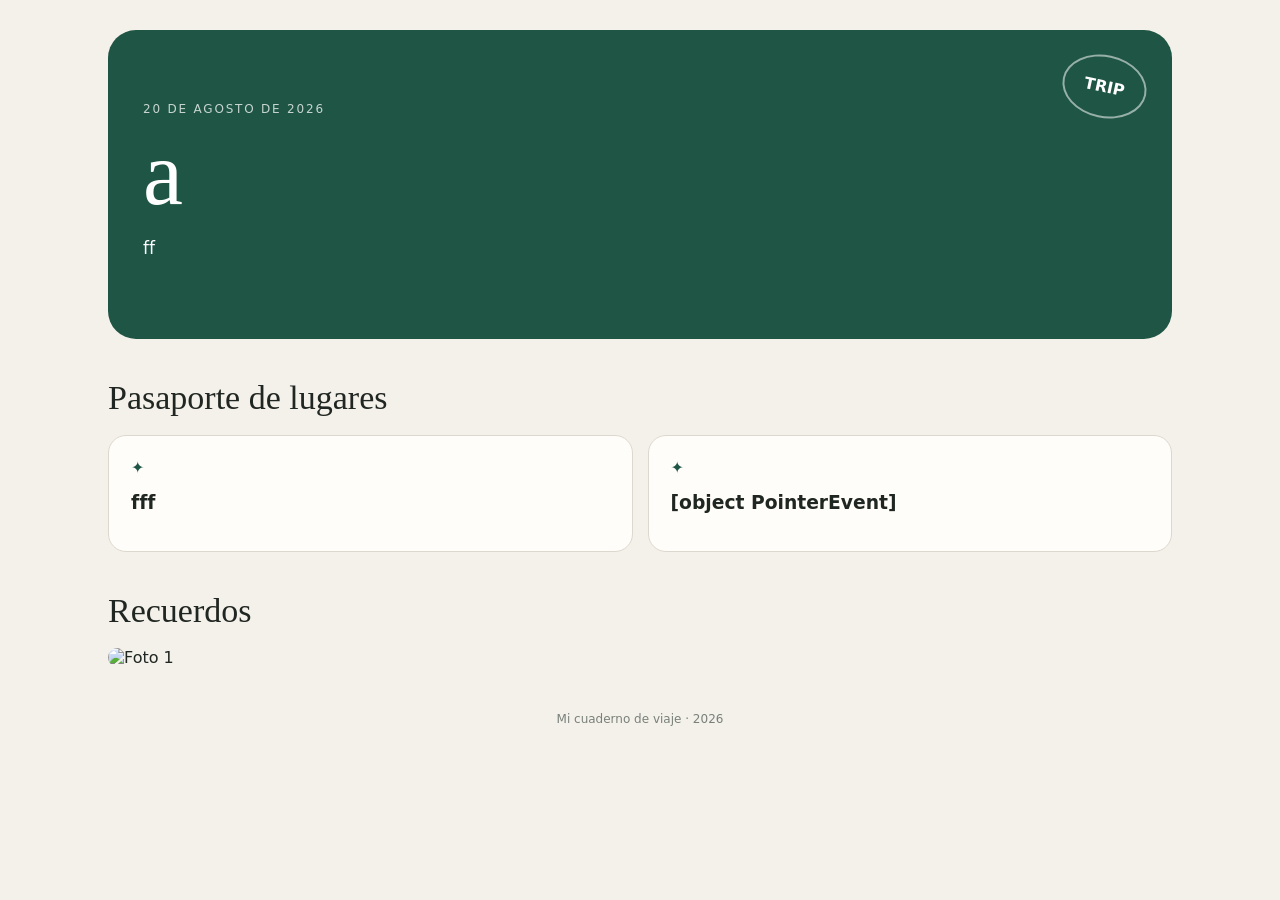
==== camping/index.html @ 10741813 "Add files via upload" ====
<!DOCTYPE html>
<html lang="es"><head><meta charset="UTF-8"><meta name="viewport" content="width=device-width,initial-scale=1.0"><title>a</title><link rel="stylesheet" href="style.css"></head>
<body><main class="trip">
<header class="trip-hero"><div class="stamp">TRIP</div><p class="trip-date">20 de agosto de 2026</p><h1>a</h1><p>ff</p></header>
<section><h2>Pasaporte de lugares</h2><div class="places"><article class="place-card"><span>✦</span><h3>fff</h3><p></p></article><article class="place-card"><span>✦</span><h3>[object PointerEvent]</h3><p></p></article></div></section>
<section><h2>Recuerdos</h2><div class="gallery"><figure><img src="fotos/foto-001.webp" alt="Foto 1" loading="lazy"></figure></div></section>
<footer>Mi cuaderno de viaje · 2026</footer>
</main></body></html>
---- camping/style.css ----
*{box-sizing:border-box}body{margin:0;background:#f4f1ea;color:#202621;font-family:system-ui,sans-serif}.trip{max-width:1100px;margin:auto;padding:30px 18px 60px}.trip-hero{background:#1e5544;color:white;border-radius:28px;padding:60px 35px;margin-bottom:30px;position:relative;overflow:hidden}.stamp{position:absolute;right:25px;top:25px;border:2px solid #fff8;border-radius:50%;padding:20px;transform:rotate(12deg);font-weight:900}.trip-date{text-transform:uppercase;letter-spacing:.15em;opacity:.75;font-size:12px}.trip-hero h1{font:clamp(45px,8vw,90px) Georgia,serif;margin:15px 0;line-height:.95}.trip-hero p:last-child{max-width:650px;line-height:1.7;font-size:17px}h2{font:34px Georgia,serif;margin:40px 0 18px}.places{display:grid;grid-template-columns:repeat(auto-fit,minmax(220px,1fr));gap:15px}.place-card{background:#fffdf9;border:1px solid #ddd8ce;border-radius:18px;padding:22px}.place-card span{color:#1e5544}.place-card h3{margin:15px 0 7px}.place-card p{color:#69736d;line-height:1.5}.gallery{columns:3 230px;column-gap:12px}.gallery figure{margin:0 0 12px;break-inside:avoid}.gallery img{display:block;width:100%;border-radius:15px}footer{text-align:center;color:#788079;margin-top:45px;font-size:12px}@media(max-width:600px){.trip-hero{padding:45px 22px}.stamp{display:none}}
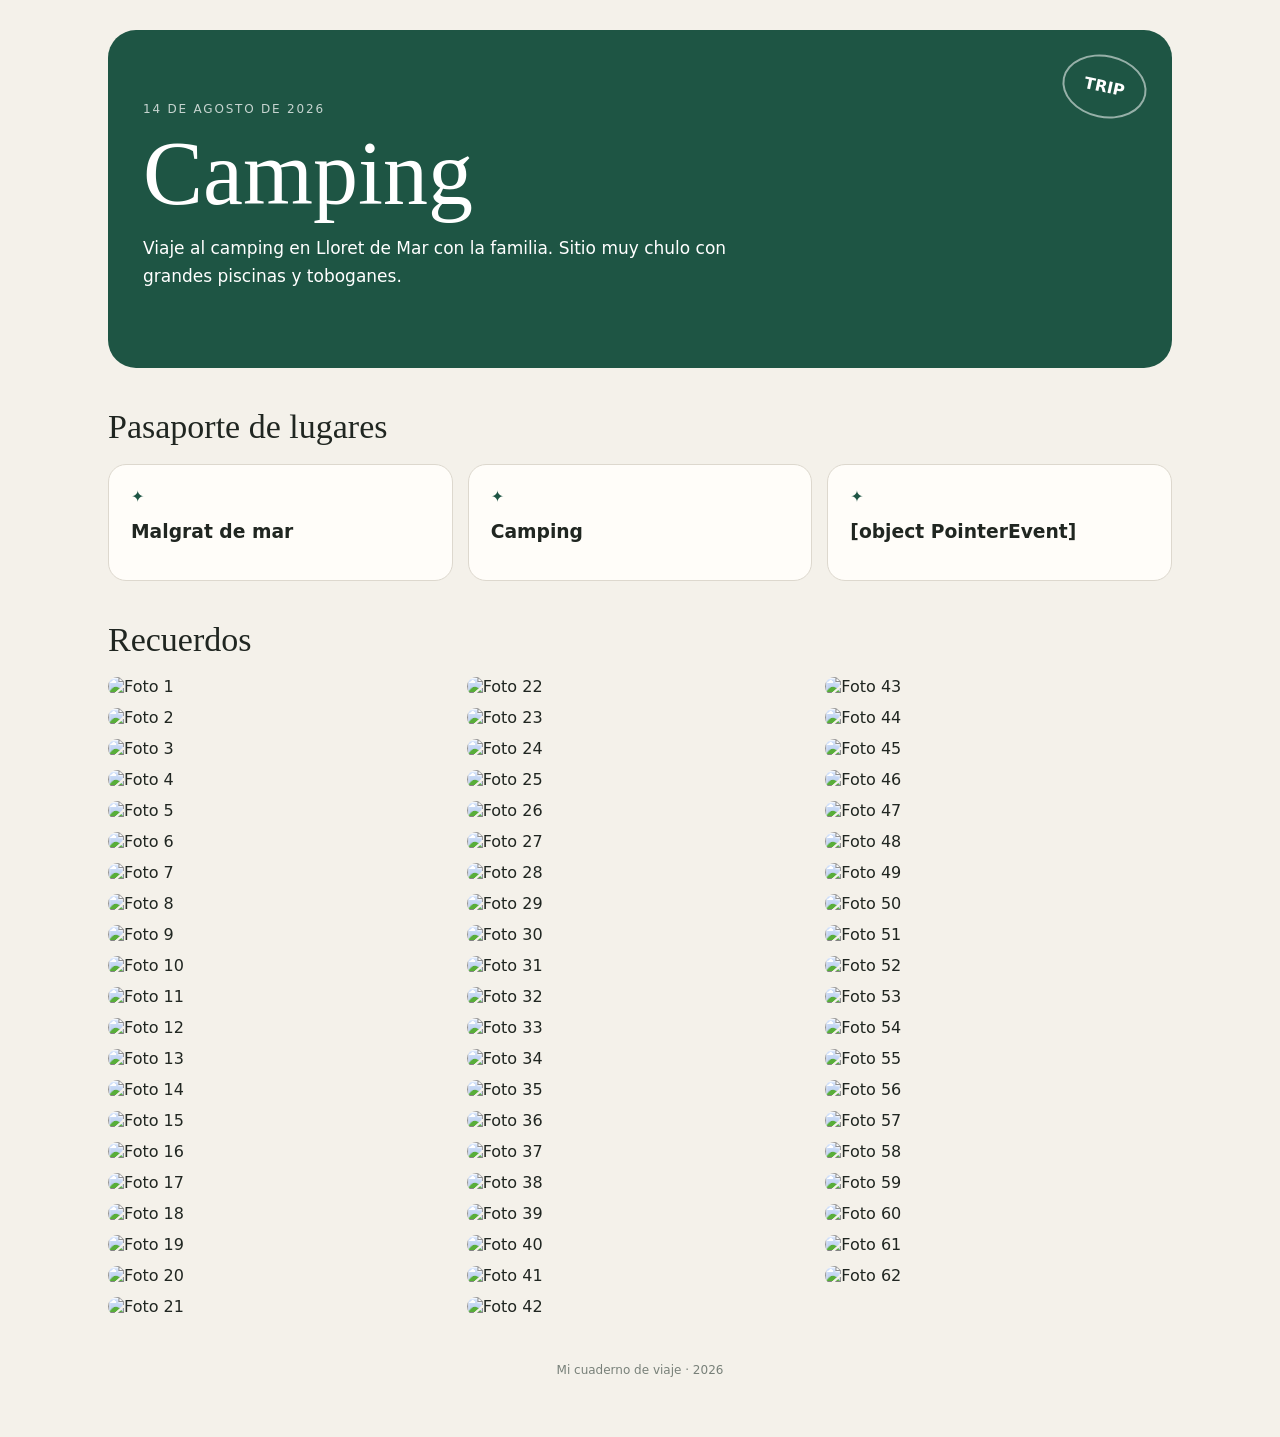
==== commit 4ce96276: "Add files via upload" ====
--- a/camping/index.html
+++ b/camping/index.html
@@ -1,8 +1,10 @@
 <!DOCTYPE html>
-<html lang="es"><head><meta charset="UTF-8"><meta name="viewport" content="width=device-width,initial-scale=1.0"><title>a</title><link rel="stylesheet" href="style.css"></head>
+<html lang="es"><head><meta charset="UTF-8"><meta name="viewport" content="width=device-width,initial-scale=1.0"><title>Camping</title><link rel="stylesheet" href="style.css"></head>
 <body><main class="trip">
-<header class="trip-hero"><div class="stamp">TRIP</div><p class="trip-date">20 de agosto de 2026</p><h1>a</h1><p>ff</p></header>
-<section><h2>Pasaporte de lugares</h2><div class="places"><article class="place-card"><span>✦</span><h3>fff</h3><p></p></article><article class="place-card"><span>✦</span><h3>[object PointerEvent]</h3><p></p></article></div></section>
-<section><h2>Recuerdos</h2><div class="gallery"><figure><img src="fotos/foto-001.webp" alt="Foto 1" loading="lazy"></figure></div></section>
+<header class="trip-hero"><div class="stamp">TRIP</div><p class="trip-date">14 de agosto de 2026</p><h1>Camping</h1><p>Viaje al camping en Lloret de Mar con la familia. 
+
+Sitio muy chulo con grandes piscinas y toboganes.</p></header>
+<section><h2>Pasaporte de lugares</h2><div class="places"><article class="place-card"><span>✦</span><h3>Malgrat de mar</h3><p></p></article><article class="place-card"><span>✦</span><h3>Camping</h3><p></p></article><article class="place-card"><span>✦</span><h3>[object PointerEvent]</h3><p></p></article></div></section>
+<section><h2>Recuerdos</h2><div class="gallery"><figure><img src="fotos/foto-001.webp" alt="Foto 1" loading="lazy"></figure><figure><img src="fotos/foto-002.webp" alt="Foto 2" loading="lazy"></figure><figure><img src="fotos/foto-003.webp" alt="Foto 3" loading="lazy"></figure><figure><img src="fotos/foto-004.webp" alt="Foto 4" loading="lazy"></figure><figure><img src="fotos/foto-005.webp" alt="Foto 5" loading="lazy"></figure><figure><img src="fotos/foto-006.webp" alt="Foto 6" loading="lazy"></figure><figure><img src="fotos/foto-007.webp" alt="Foto 7" loading="lazy"></figure><figure><img src="fotos/foto-008.webp" alt="Foto 8" loading="lazy"></figure><figure><img src="fotos/foto-009.webp" alt="Foto 9" loading="lazy"></figure><figure><img src="fotos/foto-010.webp" alt="Foto 10" loading="lazy"></figure><figure><img src="fotos/foto-011.webp" alt="Foto 11" loading="lazy"></figure><figure><img src="fotos/foto-012.webp" alt="Foto 12" loading="lazy"></figure><figure><img src="fotos/foto-013.webp" alt="Foto 13" loading="lazy"></figure><figure><img src="fotos/foto-014.webp" alt="Foto 14" loading="lazy"></figure><figure><img src="fotos/foto-015.webp" alt="Foto 15" loading="lazy"></figure><figure><img src="fotos/foto-016.webp" alt="Foto 16" loading="lazy"></figure><figure><img src="fotos/foto-017.webp" alt="Foto 17" loading="lazy"></figure><figure><img src="fotos/foto-018.webp" alt="Foto 18" loading="lazy"></figure><figure><img src="fotos/foto-019.webp" alt="Foto 19" loading="lazy"></figure><figure><img src="fotos/foto-020.webp" alt="Foto 20" loading="lazy"></figure><figure><img src="fotos/foto-021.webp" alt="Foto 21" loading="lazy"></figure><figure><img src="fotos/foto-022.webp" alt="Foto 22" loading="lazy"></figure><figure><img src="fotos/foto-023.webp" alt="Foto 23" loading="lazy"></figure><figure><img src="fotos/foto-024.webp" alt="Foto 24" loading="lazy"></figure><figure><img src="fotos/foto-025.webp" alt="Foto 25" loading="lazy"></figure><figure><img src="fotos/foto-026.webp" alt="Foto 26" loading="lazy"></figure><figure><img src="fotos/foto-027.webp" alt="Foto 27" loading="lazy"></figure><figure><img src="fotos/foto-028.webp" alt="Foto 28" loading="lazy"></figure><figure><img src="fotos/foto-029.webp" alt="Foto 29" loading="lazy"></figure><figure><img src="fotos/foto-030.webp" alt="Foto 30" loading="lazy"></figure><figure><img src="fotos/foto-031.webp" alt="Foto 31" loading="lazy"></figure><figure><img src="fotos/foto-032.webp" alt="Foto 32" loading="lazy"></figure><figure><img src="fotos/foto-033.webp" alt="Foto 33" loading="lazy"></figure><figure><img src="fotos/foto-034.webp" alt="Foto 34" loading="lazy"></figure><figure><img src="fotos/foto-035.webp" alt="Foto 35" loading="lazy"></figure><figure><img src="fotos/foto-036.webp" alt="Foto 36" loading="lazy"></figure><figure><img src="fotos/foto-037.webp" alt="Foto 37" loading="lazy"></figure><figure><img src="fotos/foto-038.webp" alt="Foto 38" loading="lazy"></figure><figure><img src="fotos/foto-039.webp" alt="Foto 39" loading="lazy"></figure><figure><img src="fotos/foto-040.webp" alt="Foto 40" loading="lazy"></figure><figure><img src="fotos/foto-041.webp" alt="Foto 41" loading="lazy"></figure><figure><img src="fotos/foto-042.webp" alt="Foto 42" loading="lazy"></figure><figure><img src="fotos/foto-043.webp" alt="Foto 43" loading="lazy"></figure><figure><img src="fotos/foto-044.webp" alt="Foto 44" loading="lazy"></figure><figure><img src="fotos/foto-045.webp" alt="Foto 45" loading="lazy"></figure><figure><img src="fotos/foto-046.webp" alt="Foto 46" loading="lazy"></figure><figure><img src="fotos/foto-047.webp" alt="Foto 47" loading="lazy"></figure><figure><img src="fotos/foto-048.webp" alt="Foto 48" loading="lazy"></figure><figure><img src="fotos/foto-049.webp" alt="Foto 49" loading="lazy"></figure><figure><img src="fotos/foto-050.webp" alt="Foto 50" loading="lazy"></figure><figure><img src="fotos/foto-051.webp" alt="Foto 51" loading="lazy"></figure><figure><img src="fotos/foto-052.webp" alt="Foto 52" loading="lazy"></figure><figure><img src="fotos/foto-053.webp" alt="Foto 53" loading="lazy"></figure><figure><img src="fotos/foto-054.webp" alt="Foto 54" loading="lazy"></figure><figure><img src="fotos/foto-055.webp" alt="Foto 55" loading="lazy"></figure><figure><img src="fotos/foto-056.webp" alt="Foto 56" loading="lazy"></figure><figure><img src="fotos/foto-057.webp" alt="Foto 57" loading="lazy"></figure><figure><img src="fotos/foto-058.webp" alt="Foto 58" loading="lazy"></figure><figure><img src="fotos/foto-059.webp" alt="Foto 59" loading="lazy"></figure><figure><img src="fotos/foto-060.webp" alt="Foto 60" loading="lazy"></figure><figure><img src="fotos/foto-061.webp" alt="Foto 61" loading="lazy"></figure><figure><img src="fotos/foto-062.webp" alt="Foto 62" loading="lazy"></figure></div></section>
 <footer>Mi cuaderno de viaje · 2026</footer>
 </main></body></html>
